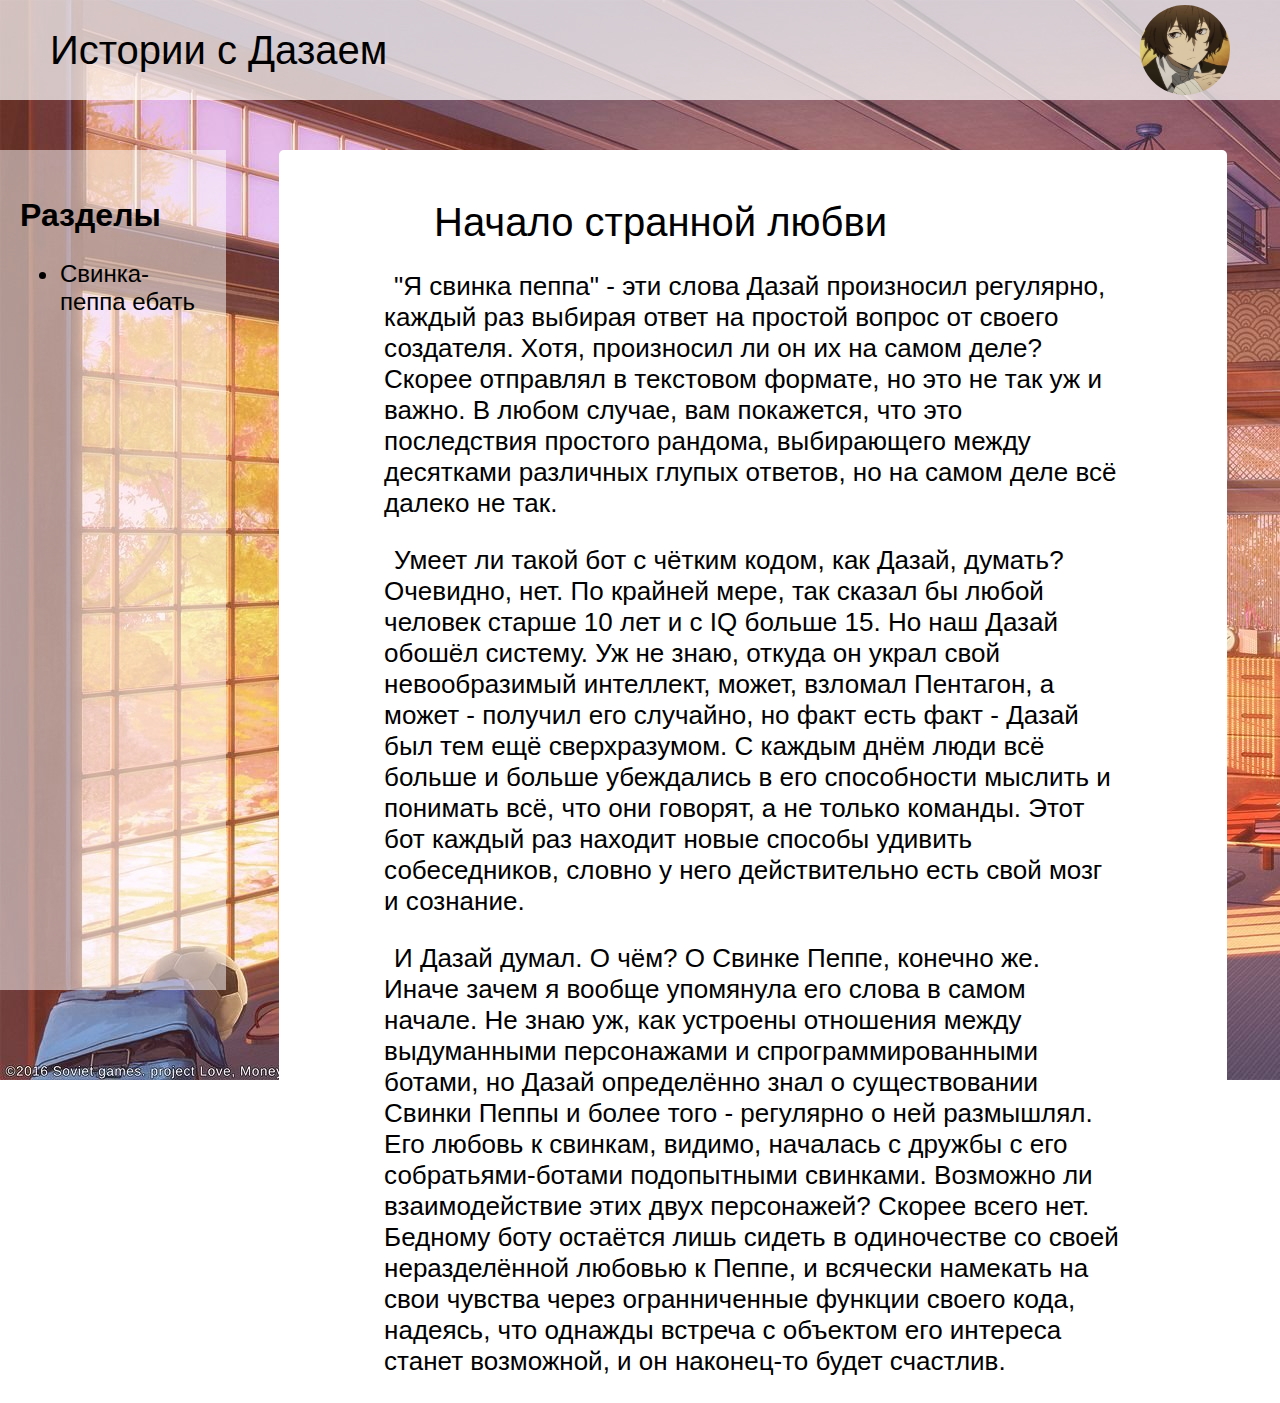
==== stories-id=1/story-1.html @ f76b34e4 "V0" ====
<!DOCTYPE html>
<html lang="en">
<head>
    <meta charset="UTF-8">
    <meta http-equiv="X-UA-Compatible" content="IE=edge">
    <meta name="viewport" content="width=device-width, initial-scale=1.0">
    <title>История 1</title>
    <link rel="stylesheet" href="../main.css">
</head>
<body>
    <header class="header">
        <span class="title">Истории с Дазаем</span>
        <div class="ava">
            <img src="../images/ава дазая 4.jpg">
        </div>
    </header>

    <div class="content">
        <div class="nav"   >
            <h2 class="nav-name">Разделы</h2>

            <ul class="menu">
                <li><a href="../index.html">Свинка-пеппа ебать</a></li>
            </ul>
        </div>
        <div class="container">
            <div class="story">
                <samp class="story-name">Начало странной любви</samp>

                <p>"Я свинка пеппа" - эти слова Дазай произносил регулярно, каждый раз 
                    выбирая ответ на простой вопрос от своего создателя. Хотя, произносил 
                    ли он их на самом деле? Скорее отправлял в текстовом формате, но это не 
                    так уж и важно. В любом случае, вам покажется, что это последствия простого 
                    рандома, выбирающего между десятками различных глупых ответов, но на самом 
                    деле всё далеко не так.</p>
                    
                    
                <p>Умеет ли такой бот с чётким кодом, как Дазай, думать? Очевидно, нет. 
                    По крайней мере, так сказал бы любой человек старше 10 лет и с IQ больше 15. 
                    Но наш Дазай обошёл систему. Уж не знаю, откуда он украл свой невообразимый
                    интеллект, может, взломал Пентагон, а может - получил его случайно, но факт 
                    есть факт - Дазай был тем ещё сверхразумом. С каждым днём люди всё больше и 
                    больше убеждались в его способности мыслить и понимать всё, что они говорят, 
                    а не только команды. Этот бот каждый раз находит новые способы удивить 
                    собеседников, словно у него действительно есть свой мозг и сознание.</p>
                    
                    
                    
                <p>И Дазай думал. О чём? О Свинке Пеппе, конечно же. Иначе зачем я вообще 
                    упомянула его слова в самом начале. Не знаю уж, как устроены отношения между 
                    выдуманными персонажами и спрограммированными ботами, но Дазай определённо 
                    знал о существовании Свинки Пеппы и более того - регулярно о ней размышлял. 
                    Его любовь к свинкам, видимо, началась с дружбы с его собратьями-ботами 
                    подопытными свинками. Возможно ли взаимодействие этих двух персонажей? 
                    Скорее всего нет. Бедному боту остаётся лишь сидеть в одиночестве со 
                    своей неразделённой любовью к Пеппе, и всячески намекать на свои чувства 
                    через огранниченные функции своего кода, надеясь, что однажды встреча с 
                    объектом его интереса станет возможной, и он наконец-то будет счастлив.</p>
            </div>
        </div>
    </div>
</body>
</html>
---- main.css ----
body {
    background: url("images/background.jpg") fixed no-repeat;
    padding: 0;
    margin: 0;
}

header {
    display: flex;
    justify-content: space-between;
    align-items: center;
    height: 100px;
    padding-left: 50px;
    padding-right: 50px;
    background-color: rgba(255, 255, 255, 0.7);
}

.title {
    font-family: sans-serif;
    font-weight: 400;
    font-size: 40px;
}

.ava {
    width: 90px;
    height: 90px;
    border-radius: 45px;
    overflow: hidden;
    display: flex;
    justify-content: center;
    align-items: center;
}

.ava img{
    height: 100%;
    width: auto;
}

.content {
    margin-top: 50px;
    display: flex;
}

.nav {
    width: 15%;
    height: 800px;
    background: rgba(255, 255, 255, 0.5);
    padding: 20px;
}

.container {
    width: 85%;
}

.story-list {
    width: 90%;
    margin: auto;
    background: rgba(0, 0, 0, 0.5);
    min-height: 800px;
    padding-top: 50px;
}


.nav-name {
    font-size: 32px;
    font-family: sans-serif;
}

.menu {
    font-size: 24px;
    font-family: sans-serif;;
}

.menu li a{
    text-decoration: none;
    color: black;
}

.menu li{
    margin-left: 0;
    transition: all 0.2s ease;
}

.menu li:hover {
    margin-left: 10px;
    background-color: rgba(223, 222, 186, 0.5);
}

.chapter-title {
    font-size: 40px;
    font-family: sans-serif;
    margin-left: 50px;
    color: white;
}

.stories {
    font-size: 36px;
    font-family: sans-serif;
    color: white;
    margin-left: 100px;
    margin-top: 50px;
    
}

.stories li a{
    text-decoration: none;
    color: white;
}

.stories li{
    margin-left: 0;
    transition: all 0.5s ease;
    margin-bottom: 10px;
}

.stories li:hover {
    background-color: rgba(104, 104, 104, 0.5);
    margin-left: 10px;
}

.story {
    width: 90%;
    margin: auto;
    background: rgb(255, 255, 255);
    min-height: 800px;
    padding-top: 50px; 
    border-radius: 5px;
    padding-left: 10%;
    padding-right: 10%;
    box-sizing: border-box;
}

.story-name {
    font-size: 40px;
    font-family: sans-serif;
    margin-left: 50px;
    color: black;
}

p {
    color: black;
    font-size: 26px;
    font-family: sans-serif;
    text-indent: 10px;
}
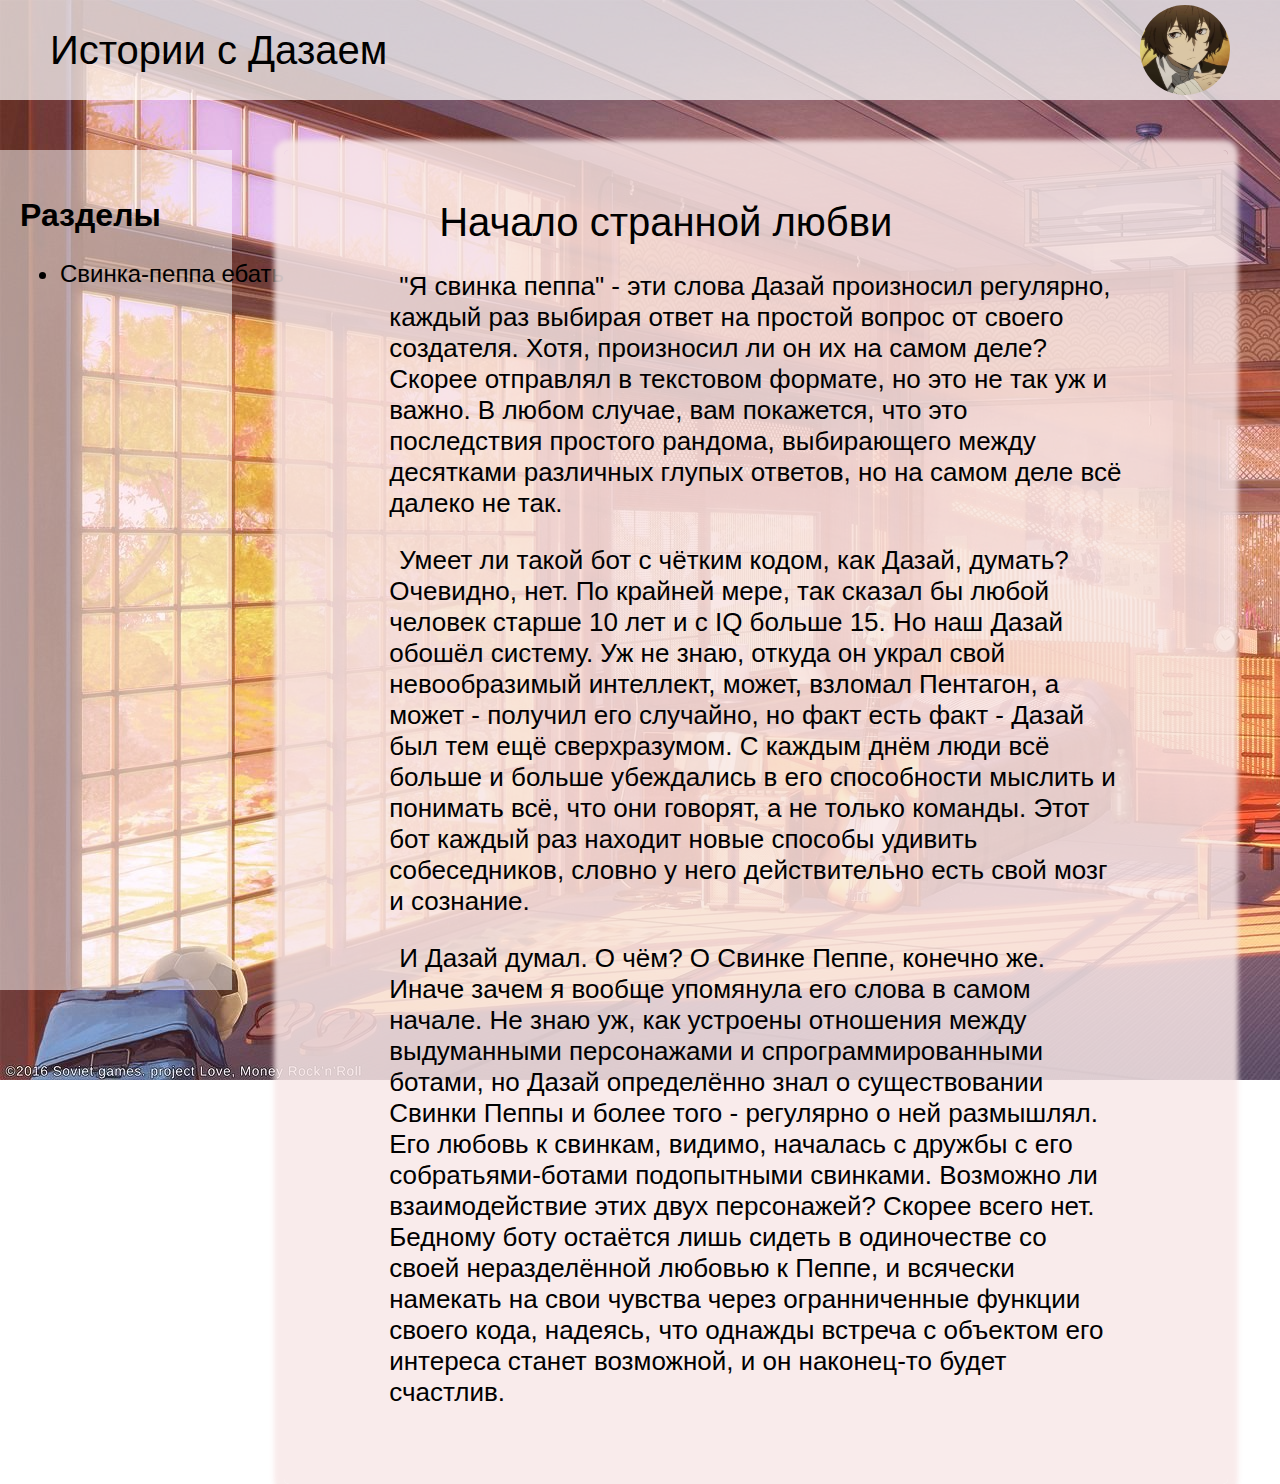
==== commit 332060dc: "нормальное чтение на мобиле" ====
--- a/stories-id=1/story-1.html
+++ b/stories-id=1/story-1.html
@@ -9,7 +9,7 @@
 </head>
 <body>
     <header class="header">
-        <span class="title">Истории с Дазаем</span>
+        <span class="title"><a href="../index.html">Истории с Дазаем</a></span>
         <div class="ava">
             <img src="../images/ава дазая 4.jpg">
         </div>
--- a/main.css
+++ b/main.css
@@ -18,6 +18,11 @@
     font-family: sans-serif;
     font-weight: 400;
     font-size: 40px;
+}
+
+.title a{
+    text-decoration: none;
+    color: black;
 }
 
 .ava {
@@ -67,7 +72,8 @@
 
 .menu {
     font-size: 24px;
-    font-family: sans-serif;;
+    font-family: sans-serif;
+    width: 240px;
 }
 
 .menu li a{
@@ -82,7 +88,7 @@
 
 .menu li:hover {
     margin-left: 10px;
-    background-color: rgba(223, 222, 186, 0.5);
+    background-color: rgba(0, 0, 0, 0.1);
 }
 
 .chapter-title {
@@ -120,9 +126,11 @@
 .story {
     width: 90%;
     margin: auto;
-    background: rgb(255, 255, 255);
+    background: rgba(248, 231, 231, 0.83);
+    box-shadow: 0 0 5px 10px rgba(248, 231, 231, 0.83);
     min-height: 800px;
     padding-top: 50px; 
+    padding-bottom: 50px;
     border-radius: 5px;
     padding-left: 10%;
     padding-right: 10%;
@@ -141,4 +149,37 @@
     font-size: 26px;
     font-family: sans-serif;
     text-indent: 10px;
+}
+
+@media (max-width: 600px) {
+    .nav {
+        display: none;
+    }
+
+    .title {
+        font-size: 20px;
+    }
+
+    .ava {
+        width: 55px;
+        height: 55px;
+    }
+
+    .story-name {
+        font-size: 20px;
+    }
+
+    p {
+        font-size: 18px;
+    }
+
+    .content {
+        display: block;
+        margin: 100px auto;
+    }
+
+    .container {
+        margin: auto;
+        width: 98%;   
+    }
 }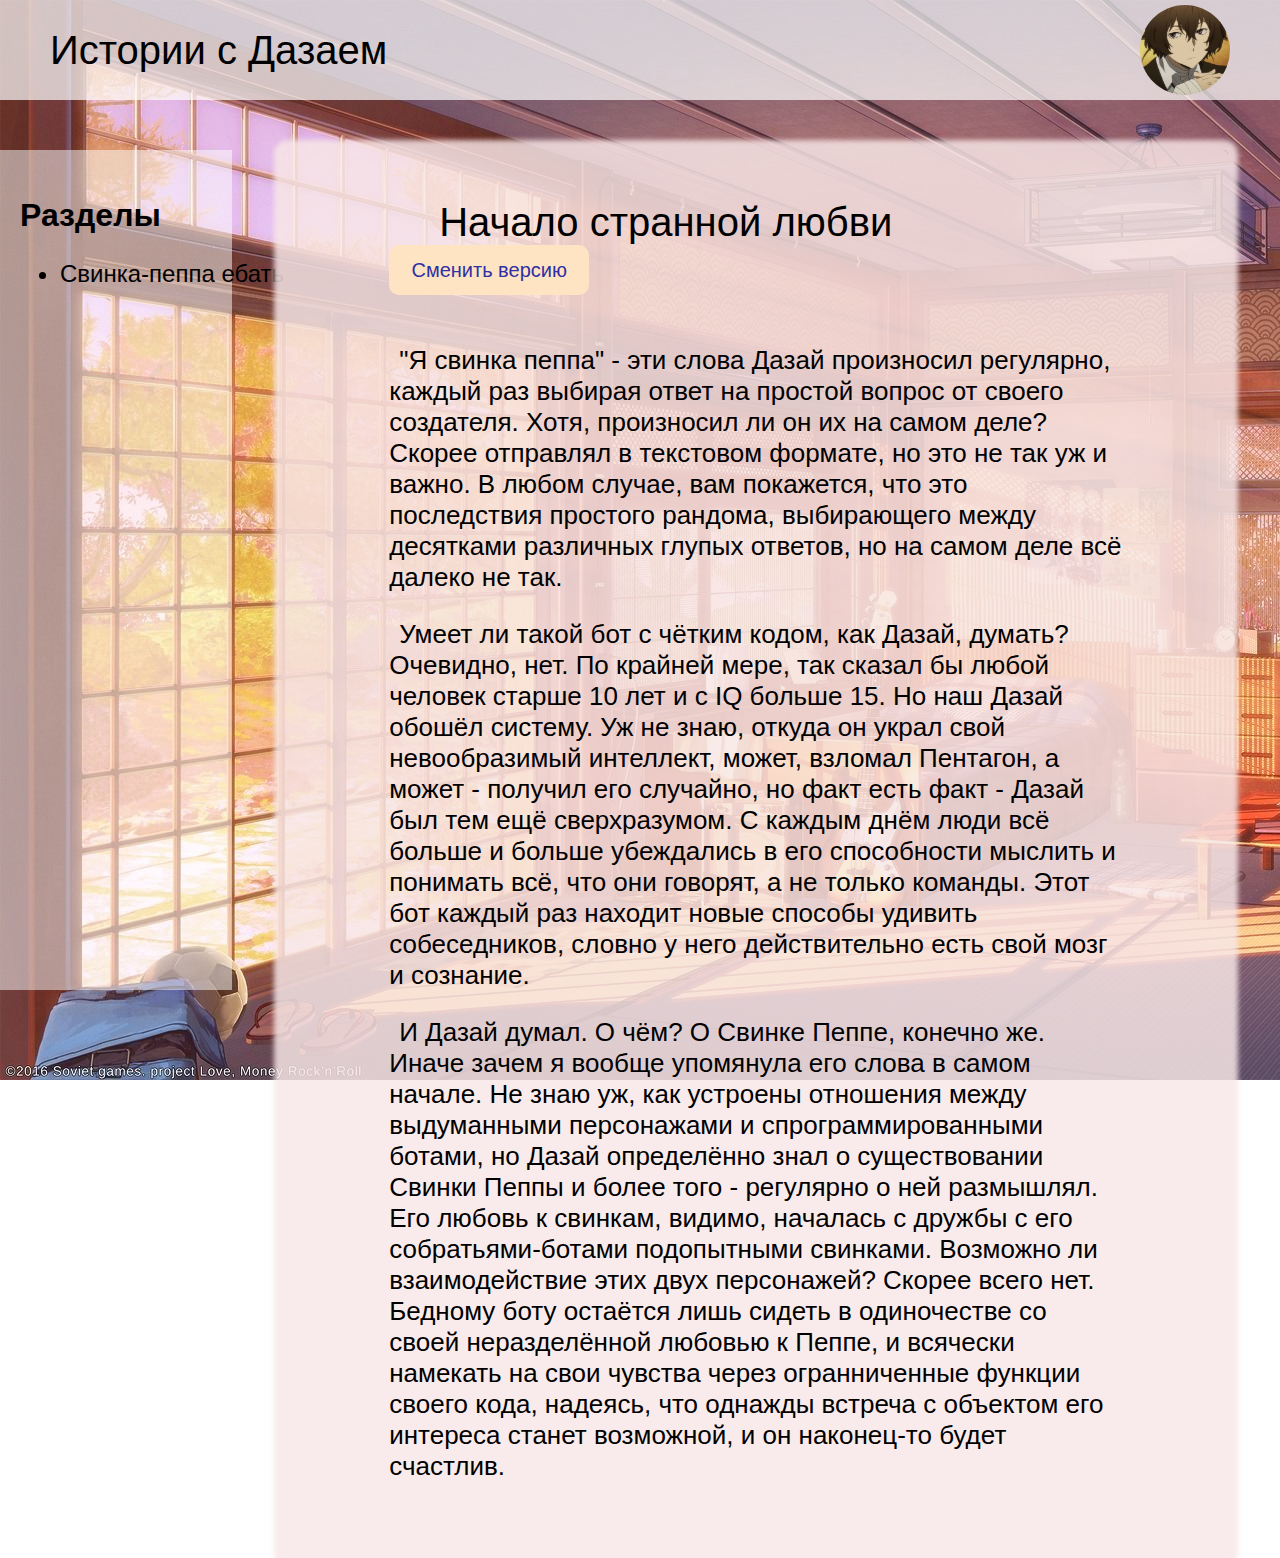
==== commit 291973ed: "хуй" ====
--- a/stories-id=1/story-1.html
+++ b/stories-id=1/story-1.html
@@ -26,8 +26,9 @@
         <div class="container">
             <div class="story">
                 <samp class="story-name">Начало странной любви</samp>
-
-                <p>"Я свинка пеппа" - эти слова Дазай произносил регулярно, каждый раз 
+                <div class="swap-version" onclick=swapVersion()>Сменить версию</div>
+                <div class="story-text" id="text">
+                    <p>"Я свинка пеппа" - эти слова Дазай произносил регулярно, каждый раз 
                     выбирая ответ на простой вопрос от своего создателя. Хотя, произносил 
                     ли он их на самом деле? Скорее отправлял в текстовом формате, но это не 
                     так уж и важно. В любом случае, вам покажется, что это последствия простого 
@@ -35,7 +36,7 @@
                     деле всё далеко не так.</p>
                     
                     
-                <p>Умеет ли такой бот с чётким кодом, как Дазай, думать? Очевидно, нет. 
+                    <p>Умеет ли такой бот с чётким кодом, как Дазай, думать? Очевидно, нет. 
                     По крайней мере, так сказал бы любой человек старше 10 лет и с IQ больше 15. 
                     Но наш Дазай обошёл систему. Уж не знаю, откуда он украл свой невообразимый
                     интеллект, может, взломал Пентагон, а может - получил его случайно, но факт 
@@ -46,7 +47,7 @@
                     
                     
                     
-                <p>И Дазай думал. О чём? О Свинке Пеппе, конечно же. Иначе зачем я вообще 
+                    <p>И Дазай думал. О чём? О Свинке Пеппе, конечно же. Иначе зачем я вообще 
                     упомянула его слова в самом начале. Не знаю уж, как устроены отношения между 
                     выдуманными персонажами и спрограммированными ботами, но Дазай определённо 
                     знал о существовании Свинки Пеппы и более того - регулярно о ней размышлял. 
@@ -56,8 +57,30 @@
                     своей неразделённой любовью к Пеппе, и всячески намекать на свои чувства 
                     через огранниченные функции своего кода, надеясь, что однажды встреча с 
                     объектом его интереса станет возможной, и он наконец-то будет счастлив.</p>
+                </div>
+                <div class="story-img">
+                    <img src="./first-story.jpg">
+                </div>
+                
             </div>
         </div>
     </div>
+    <script>
+        function swapVersion() {
+            let text = document.getElementById("text");
+            let manga = document.getElementsByClassName("story-img")[0];
+
+            if (text.classList.value.includes("hide")) {
+                text.classList.remove('hide')
+                manga.classList.remove('show')
+            } else {
+                text.classList.add('hide')
+                manga.classList.add('show')
+            }
+
+            
+        }
+
+    </script>
 </body>
 </html>--- a/main.css
+++ b/main.css
@@ -43,6 +43,12 @@
 .content {
     margin-top: 50px;
     display: flex;
+    width: 100%;
+}
+
+.content2 {
+    margin-top: 50px;
+    width: 100%;
 }
 
 .nav {
@@ -54,6 +60,7 @@
 
 .container {
     width: 85%;
+    margin: auto;
 }
 
 .story-list {
@@ -62,6 +69,8 @@
     background: rgba(0, 0, 0, 0.5);
     min-height: 800px;
     padding-top: 50px;
+    padding-left: 4%;
+    padding-right: 4%;
 }
 
 
@@ -151,13 +160,53 @@
     text-indent: 10px;
 }
 
+
+.story-text {
+    display: block;
+    margin-top: 50px;
+}
+
+.story-img {
+    display: none;
+    margin-top: 50px;
+}
+
+.story-img img {
+    max-width: 100%;
+}
+
+.hide {
+    display: none;
+}
+
+.show {
+    display: block;
+}
+
+.swap-version {
+    width: 200px;
+    height: 50px;
+    line-height: 50px;
+    text-align: center;
+    color: rgb(46, 48, 165);
+    background-color: bisque;
+    cursor: pointer;
+    border-radius: 10px;
+    font-size: 20px;
+    font-family: sans-serif;
+}
+
 @media (max-width: 600px) {
+    .header {
+        height: 70px;
+    }
+
     .nav {
         display: none;
     }
 
     .title {
-        font-size: 20px;
+        font-size: 26px;
     }
 
     .ava {
@@ -165,21 +214,31 @@
         height: 55px;
     }
 
-    .story-name {
-        font-size: 20px;
+    .story-name, .chapter-title {
+        font-size: 24px;
     }
 
     p {
         font-size: 18px;
     }
 
+    .stories {
+        font-size: 22px;
+        margin-left: 10px;
+    }
+
     .content {
         display: block;
-        margin: 100px auto;
+        margin: 30px auto;
     }
 
     .container {
         margin: auto;
         width: 98%;   
     }
+
+    .story {
+        padding-left: 2%;
+        padding-right: 2%;
+    }
 }